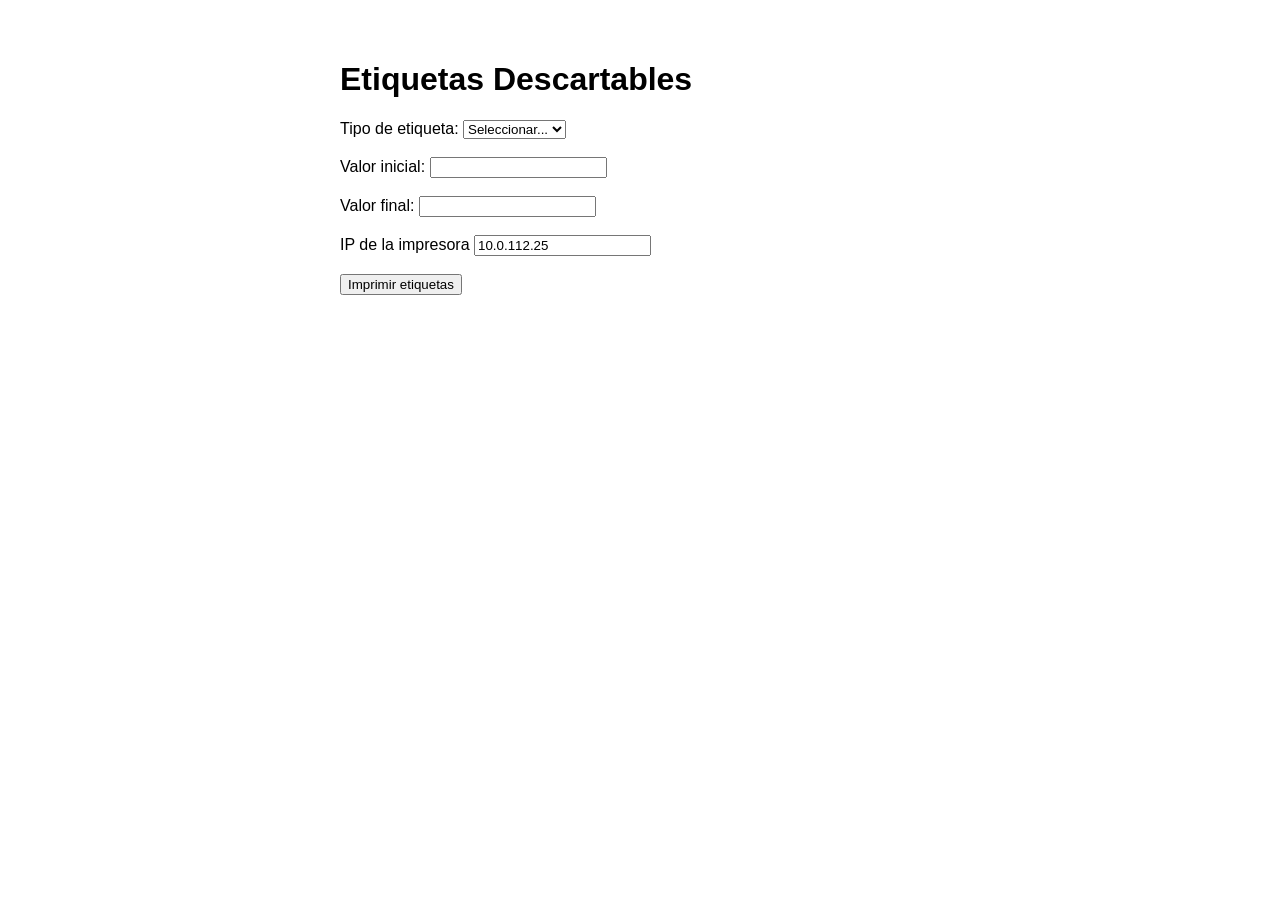
==== index.html @ 8d64f0cc "first commit" ====
<!DOCTYPE html>
<html lang="es">
<head>
    <meta charset="UTF-8">
    <meta name="viewport" content="width=device-width, initial-scale=1.0">
    <style>
        body {
            font-family: Arial, sans-serif;
            max-width: 600px;
            margin: 30px auto;
            padding: 10px;
        }
    </style>
    <title>Etiquetas Descartables</title>
</head>
<body>
    <h1>Etiquetas Descartables</h1>

    <form action="procesar.php" method="post">
        <label for="tipo_etiqueta">Tipo de etiqueta:</label>
        <select name="tipo_etiqueta" id="tipo_etiqueta" required>
            <option value="">Seleccionar...</option>
            <option value="F">Etiqueta F</option>
            <option value="D">Etiqueta D</option>
            <option value="B">Etiqueta B</option>
        </select><br><br>

        <label for="valor_inicial">Valor inicial:</label>
        <input type="text" name="valor_inicial" id="valor_inicial" required><br><br>
        
        <label for="valor_final">Valor final:</label>
        <input type="text" name="valor_final" id="valor_final" required><br><br>

        <label for="printerIP">IP de la impresora</label>
        <input type="text" name="printerIP" id="printerIP" value="10.0.112.25" required><br><br>
        
        <input type="submit" value="Imprimir etiquetas">
    </form>

</body>
</html>

<!-- HABILITAR EXTENSIONES ZIP Y SOCKET EN PHP.INI -->
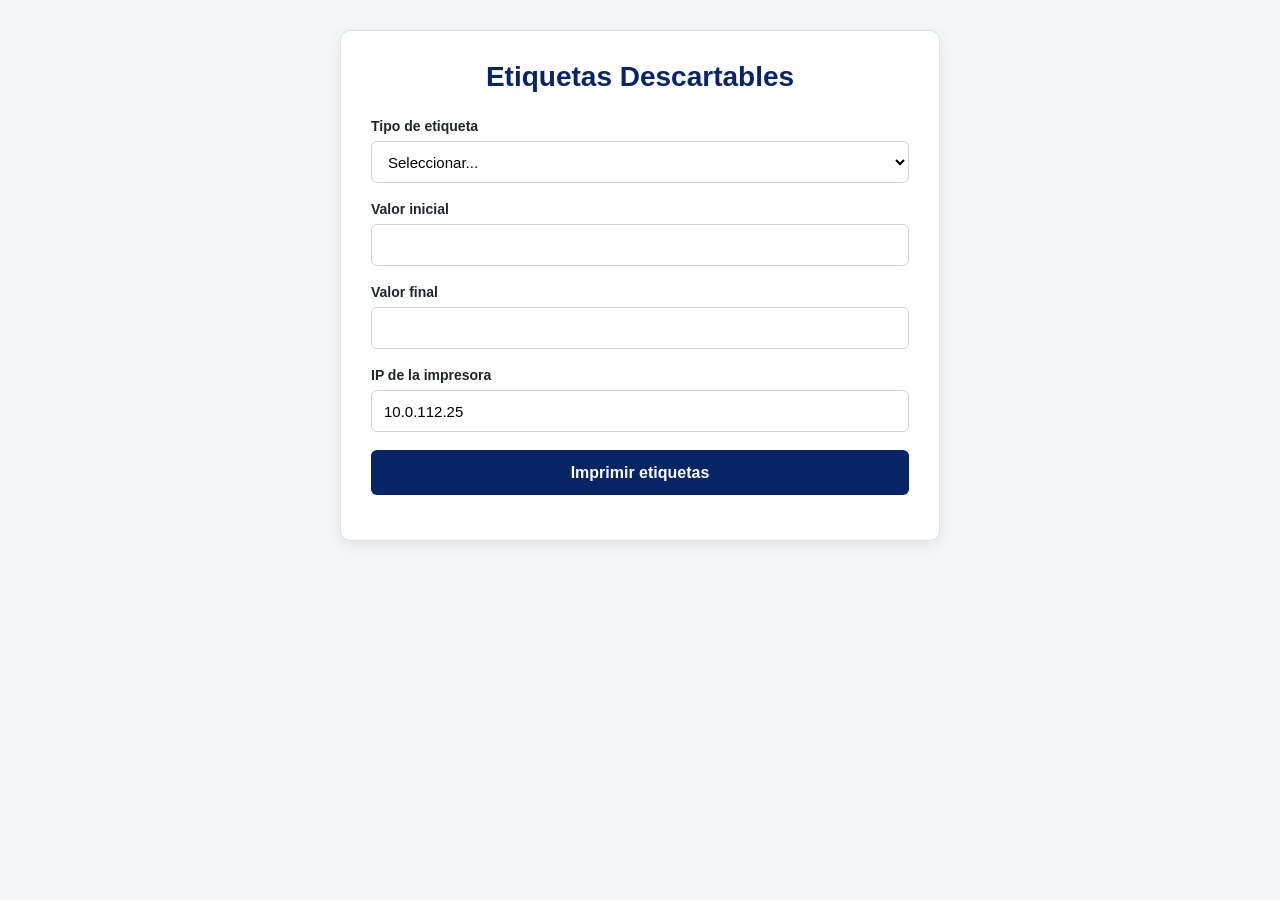
==== commit 4cd3be91: "agrego etiqueta B y K, agrego estilos" ====
--- a/index.html
+++ b/index.html
@@ -1,43 +1,147 @@
 <!DOCTYPE html>
 <html lang="es">
 <head>
-    <meta charset="UTF-8">
-    <meta name="viewport" content="width=device-width, initial-scale=1.0">
-    <style>
-        body {
-            font-family: Arial, sans-serif;
-            max-width: 600px;
-            margin: 30px auto;
-            padding: 10px;
-        }
-    </style>
-    <title>Etiquetas Descartables</title>
+<meta charset="UTF-8">
+<meta name="viewport" content="width=device-width, initial-scale=1.0">
+<link rel="icon" type="image/x-icon" href="faviconE.png">
+
+<title>Etiquetas Descartables</title>
+
+<style>
+    * {
+        box-sizing: border-box;
+        margin: 0;
+        padding: 0;
+    }
+
+    body {
+        font-family: Arial, Helvetica, sans-serif;
+        background: #f5f6f8;
+        color: #212529;
+        padding: 30px 15px;
+    }
+
+    .container {
+        max-width: 600px;
+        margin: auto;
+    }
+
+    .card {
+        background: #ffffff;
+        border: 1px solid #dee2e6;
+        border-radius: 10px;
+        box-shadow: 0 4px 14px rgba(0,0,0,0.08);
+        padding: 30px;
+    }
+
+    h1 {
+        font-size: 28px;
+        margin-bottom: 25px;
+        text-align: center;
+        color: #072465;
+    }
+
+    .form-group {
+        margin-bottom: 18px;
+    }
+
+    label {
+        display: block;
+        margin-bottom: 7px;
+        font-weight: bold;
+        font-size: 14px;
+    }
+
+    input,
+    select {
+        width: 100%;
+        height: 42px;
+        padding: 10px 12px;
+        border: 1px solid #ced4da;
+        border-radius: 6px;
+        font-size: 15px;
+        background: #fff;
+        transition: border-color 0.2s;
+    }
+
+    input:focus,
+    select:focus {
+        outline: none;
+        border-color: #072465;
+    }
+
+    .btn {
+        width: 100%;
+        height: 45px;
+        border: none;
+        border-radius: 6px;
+        background: #072465;
+        color: white;
+        font-size: 16px;
+        font-weight: bold;
+        cursor: pointer;
+        transition: background 0.2s;
+    }
+
+    .btn:hover {
+        background: #808080;
+    }
+
+    .footer-note {
+        margin-top: 15px;
+        font-size: 12px;
+        color: #6c757d;
+        text-align: center;
+    }
+</style>
 </head>
+
 <body>
-    <h1>Etiquetas Descartables</h1>
 
-    <form action="procesar.php" method="post">
-        <label for="tipo_etiqueta">Tipo de etiqueta:</label>
-        <select name="tipo_etiqueta" id="tipo_etiqueta" required>
-            <option value="">Seleccionar...</option>
-            <option value="F">Etiqueta F</option>
-            <option value="D">Etiqueta D</option>
-            <option value="B">Etiqueta B</option>
-        </select><br><br>
+<div class="container">
+    <div class="card">
 
-        <label for="valor_inicial">Valor inicial:</label>
-        <input type="text" name="valor_inicial" id="valor_inicial" required><br><br>
+        <h1>Etiquetas Descartables</h1>
+
+        <form action="procesar.php" method="post">
+
+            <div class="form-group">
+                <label for="tipo_etiqueta">Tipo de etiqueta</label>
+                <select name="tipo_etiqueta" id="tipo_etiqueta" required>
+                    <option value="">Seleccionar...</option>
+                    <option value="F">Etiqueta F</option>
+                    <option value="D">Etiqueta D</option>
+                    <option value="P">Etiqueta P</option>
+                    <option value="B">Etiqueta B</option>
+                    <option value="K">Etiqueta K</option>
+                </select>
+            </div>
+
+            <div class="form-group">
+                <label for="valor_inicial">Valor inicial</label>
+                <input type="text" name="valor_inicial" id="valor_inicial" required>
+            </div>
+
+            <div class="form-group">
+                <label for="valor_final">Valor final</label>
+                <input type="text" name="valor_final" id="valor_final" required>
+            </div>
+
+            <div class="form-group">
+                <label for="printerIP">IP de la impresora</label>
+                <input type="text" name="printerIP" id="printerIP" value="10.0.112.25" required>
+            </div>
+
+            <button type="submit" class="btn">Imprimir etiquetas</button>
+
+        </form>
+
+        <div class="footer-note">
+        </div>
         
-        <label for="valor_final">Valor final:</label>
-        <input type="text" name="valor_final" id="valor_final" required><br><br>
-
-        <label for="printerIP">IP de la impresora</label>
-        <input type="text" name="printerIP" id="printerIP" value="10.0.112.25" required><br><br>
-        
-        <input type="submit" value="Imprimir etiquetas">
-    </form>
+    </div>
+</div>
 
 </body>
 </html>
-
-<!-- HABILITAR EXTENSIONES ZIP Y SOCKET EN PHP.INI -->
+<!-- Habilitar extensiones ZIP y SOCKET en php.ini -->
